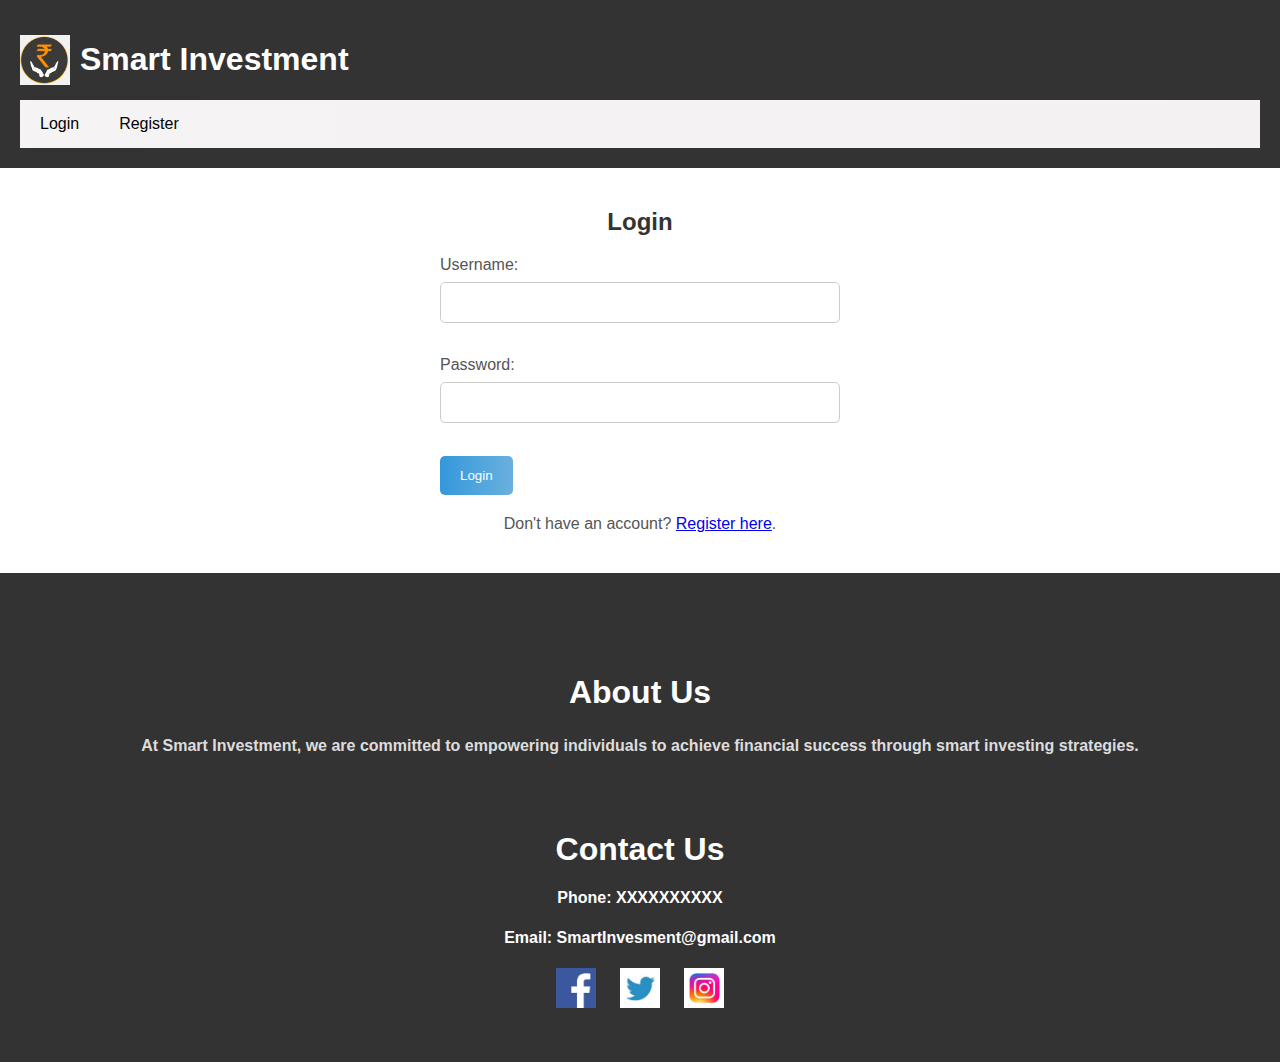
==== index.html @ 214938d0 "Add files via upload" ====
<!-- login.html -->

<!DOCTYPE html>
<html lang="en">
<head>
    <meta charset="UTF-8">
    <meta name="viewport" content="width=device-width, initial-scale=1.0">
    <link rel="stylesheet" href="styles.css">
    <title>Login</title>
</head>
<body>
    <header>
        <div class="logo">
            <img src="logo.png" alt="Currency Logo">
            <h1>Smart Investment</h1>
        </div>
        <nav>
            <ul>
                
                <li><a href="index.html">Login</a></li>
                <li><a href="register.html">Register</a></li>
                
            </ul>
        </nav>
    </header>

    <main>
        <section class="login-section">
            <h2>Login</h2>
            <form action="login.php" method="post">
                <label for="username">Username:</label>
                <input type="text" id="username" name="username" required>
                <br>
                <br>
                <label for="password">Password:</label>
                <input type="password" id="password" name="password" required>
                <br>
                <br>
                <button type="submit">Login</button>
                <br>
            </form>
            <p>Don't have an account? <a href="register.html">Register here</a>.</p>
        </section>
    </main>
    
    <footer>
        <div class="about-us">
            <h1>About Us</h1>
            <h4><p>At Smart Investment, we are committed to empowering individuals to achieve financial success through smart investing strategies.</p></h4>
        </div>
        <div class="contact-info">
            <h1>Contact Us</h1>
            <h4><p>Phone: XXXXXXXXXX</p></h4>
            <h4><p>Email: SmartInvesment@gmail.com</p></h4>
        </div>
        <div class="social-media">
            <a href="https://www.facebook.com"><img src="facebook.png" alt="Facebook"></a>
            <a href="https://www.twitter.com"><img src="twitter.jpg" alt="Twitter"></a>
            <a href="https://www.instagram.com"><img src="instagram.jpg" alt="Instagram"></a>
        </div>
    </footer>

</body>
</html>
---- styles.css ----
body {
    font-family: 'Arial', sans-serif;
    margin: 0;
    padding: 0;
    box-sizing: border-box;
}

header {
    background-color: #333;
    color: #fff;
    padding: 20px;
    text-align: center;
}
nav {
    background: linear-gradient(to right, #f5f3f3, #f3f1f1);
}

nav ul {
    list-style: none;
    margin: 0;
    padding: 0;
    overflow: hidden;
}

nav ul li {
    float: left;
}

nav ul li a {
    display: block;
    color: #020202;
    text-decoration:none;
    padding: 15px 20px;
    transition: background-color 1ms;
    
}

nav ul li a:hover {
    background-color: #c5a3a3;
}

.logo {
    display: flex;
    align-items: center;
}

.logo img {
    width: 50px;
    height: 50px;
    margin-right: 10px;
}

main {
    padding: 20px;
}
.registration-section,
.login-section,
.feedback-section,
.books-section {
    margin-bottom: 20px;
}

.registration-section h2,
.login-section h2,
.feedback-section h2,
.books-section h2 {
    color: #333;
    text-align: center;
}

.registration-section form,
.login-section form,
.feedback-section form {
    max-width: 400px;
    margin: 20px auto;
}

.registration-section label,
.login-section label,
.feedback-section label {
    display: block;
    margin-bottom: 8px;
    color: #555;
}

.registration-section input,
.login-section input,
.feedback-section input,
.registration-section textarea,
.feedback-section textarea {
    width: 100%;
    padding: 12px;
    margin-bottom: 15px;
    box-sizing: border-box;
    border: 1px solid #ccc;
    border-radius: 5px;
}

.registration-section button,
.login-section button,
.feedback-section button {
    background: linear-gradient(to right, #3498db, #6ab0de);
    color: #fff;
    padding: 12px 20px;
    border: none;
    border-radius: 5px;
    cursor: pointer;
    transition: background 0.3s;
}

.registration-section button:hover,
.login-section button:hover,
.feedback-section button:hover {
    background: linear-gradient(to right, #2577ae, #4d9fc2);
}

.login-section p,
.feedback-section p {
    margin-top: 10px;
    color: #555;
    text-align: center;
}

.hero {
    text-align: center;
    margin-bottom: 30px;
}

.hero h2 {
    color: #333;
}

.btn {
    display: inline-block;
    padding: 10px 20px;
    background-color: #333;
    color: #fff;
    text-decoration: none;
    border-radius: 5px;
}

.features {
    display: flex;
    justify-content: space-around;
}

.feature {
    text-align: center;
    margin: 20px;
}

.feature img {
    max-width: 100%;
    border-radius: 5px;
}

}
.faq {
    background-color: #f8f8f8;
    padding: 20px;
    margin-top: 30px;
}

.question {
    margin-bottom: 20px;
}

.question h3 {
    color: #333;
}
img {
    width:  600px;
    height: 250px;
    object-fit: cover;
}
.social-icons {
    margin-top: 20px;
}

.social-icons a {
    margin-right: 10px;
}

.social-icons img {
    width: 30px; /* Adjust the size as needed */
    height: auto;
}
/* Your existing CSS code */

body {
    margin: 0;
    padding: 0;
    font-family: 'Arial', sans-serif;
}

header {
    background-color: #333;
    color: #fff;
    text-align: center;
    padding: 20px;
}

main {
    padding: 20px;
}

form {
    margin-bottom: 20px;
}

label {
    display: block;
    margin-bottom: 5px;
}

input {
    width: 100%;
    padding: 8px;
    margin-bottom: 10px;
    box-sizing: border-box;
}

button {
    background-color: #333;
    color: #fff;
    padding: 10px 20px;
    border: none;
    cursor: pointer;
}

#result {
    margin-top: 20px;
}

.btn {
    display: inline-block;
    padding: 10px 20px;
    background-color: #333;
    color: #fff;
    text-decoration: none;
    border-radius: 5px;
}

.about-us {
    max-width: 100%;
    margin: 0 auto;
    padding: 30px;
    background-color: #333;
    color: #fff;
}

.about-us h2, .about-us h3 {
    color: #fff;
}

.about-us p {
    color: #ddd;
    font-size: 16px;
    line-height: 1.6;
}

.social-media {
    margin-top: 10px;
}

.social-media img {
    width: 40px; 
    height: 40px;
    margin-right: 10px;
}
.social-media h3 {
    color: #fff;
}

.social-media ul {
    list-style: none;
    padding: 0;
}

.social-media li {
    display: inline-block;
    margin: 0 10px;
}

.social-media img {
    width: 40px;
    height: 40px;
}


/* Investment Options Section Styles */
.investment-options {
    text-align: center;
    padding: 100px 0;
    background-color: #f9f9f9;
}

.investment-options h2 {
    font-size: 36px;
    margin-bottom: 20px;
}

.investment-options p {
    font-size: 18px;
    margin-bottom: 40px;
}

.options {
    display: flex;
    justify-content: center;
    align-items: flex-start;
    flex-wrap: wrap;
}

.option {
    width: 300px;
    margin: 0 20px;
    text-align: left;
}

.option img {
    width: 100%;
    height: 200px; /* Ensure images maintain aspect ratio */
    border-radius: 5px;
    margin-bottom: 20px;
}

.option h3 {
    font-size: 24px;
    margin-bottom: 10px;
}

.option p {
    font-size: 18px;
    line-height: 1.5;
}

/* Footer Styles */
footer {
    background-color: #333;
    color: #fff;
    padding: 50px 0;
    text-align: center;
}

footer h3 {
    margin-bottom: 20px;
}

.social-media img {
    width: 40px;
    margin: 0 10px;
    transition: transform 0.3s ease;
}

.social-media img:hover {
    transform: scale(1.2);
}


/* Benefits Section Styles */
.benefits {
    text-align: center;
    padding: 100px 0;
    background-color: #f9f9f9;
    float: center;
}

.benefits h2 {
    font-size: 36px;
    margin-bottom: 20px;
}

.benefit {
    flex: 1;
    margin: 20px;
    max-width: 300px;
    background-color: #fff;
    border-radius: 10px;
    padding: 20px;
    box-shadow: 0px 0px 10px rgba(0, 0, 0, 0.1);
    transition: transform 0.3s ease;
}

.benefit:hover {
    transform: translateY(-5px);
}

.benefit img {
    width: 100%;
    height: 200;
    border-radius: 5px;
    margin-bottom: 20px;
}

.benefit h3 {
    font-size: 24px;
    margin-bottom: 10px;
}

.benefit p {
    font-size: 18px;
    line-height: 1.5;
}
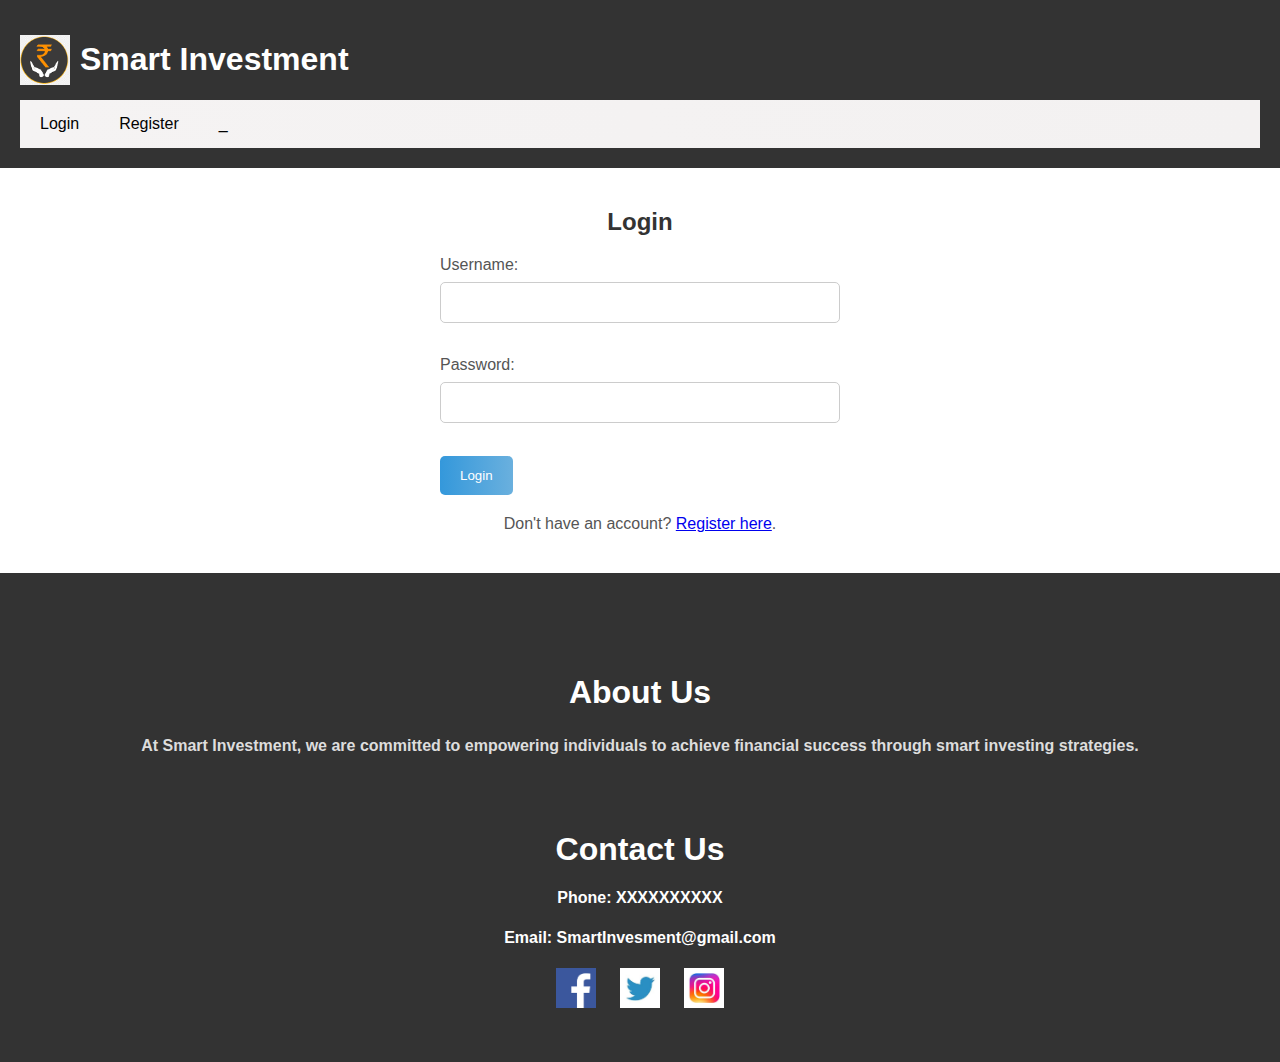
==== commit daf6837c: "Update index.html" ====
--- a/index.html
+++ b/index.html
@@ -19,6 +19,8 @@
                 
                 <li><a href="index.html">Login</a></li>
                 <li><a href="register.html">Register</a></li>
+                <li><a href="main.html">_</a></li>
+
                 
             </ul>
         </nav>
